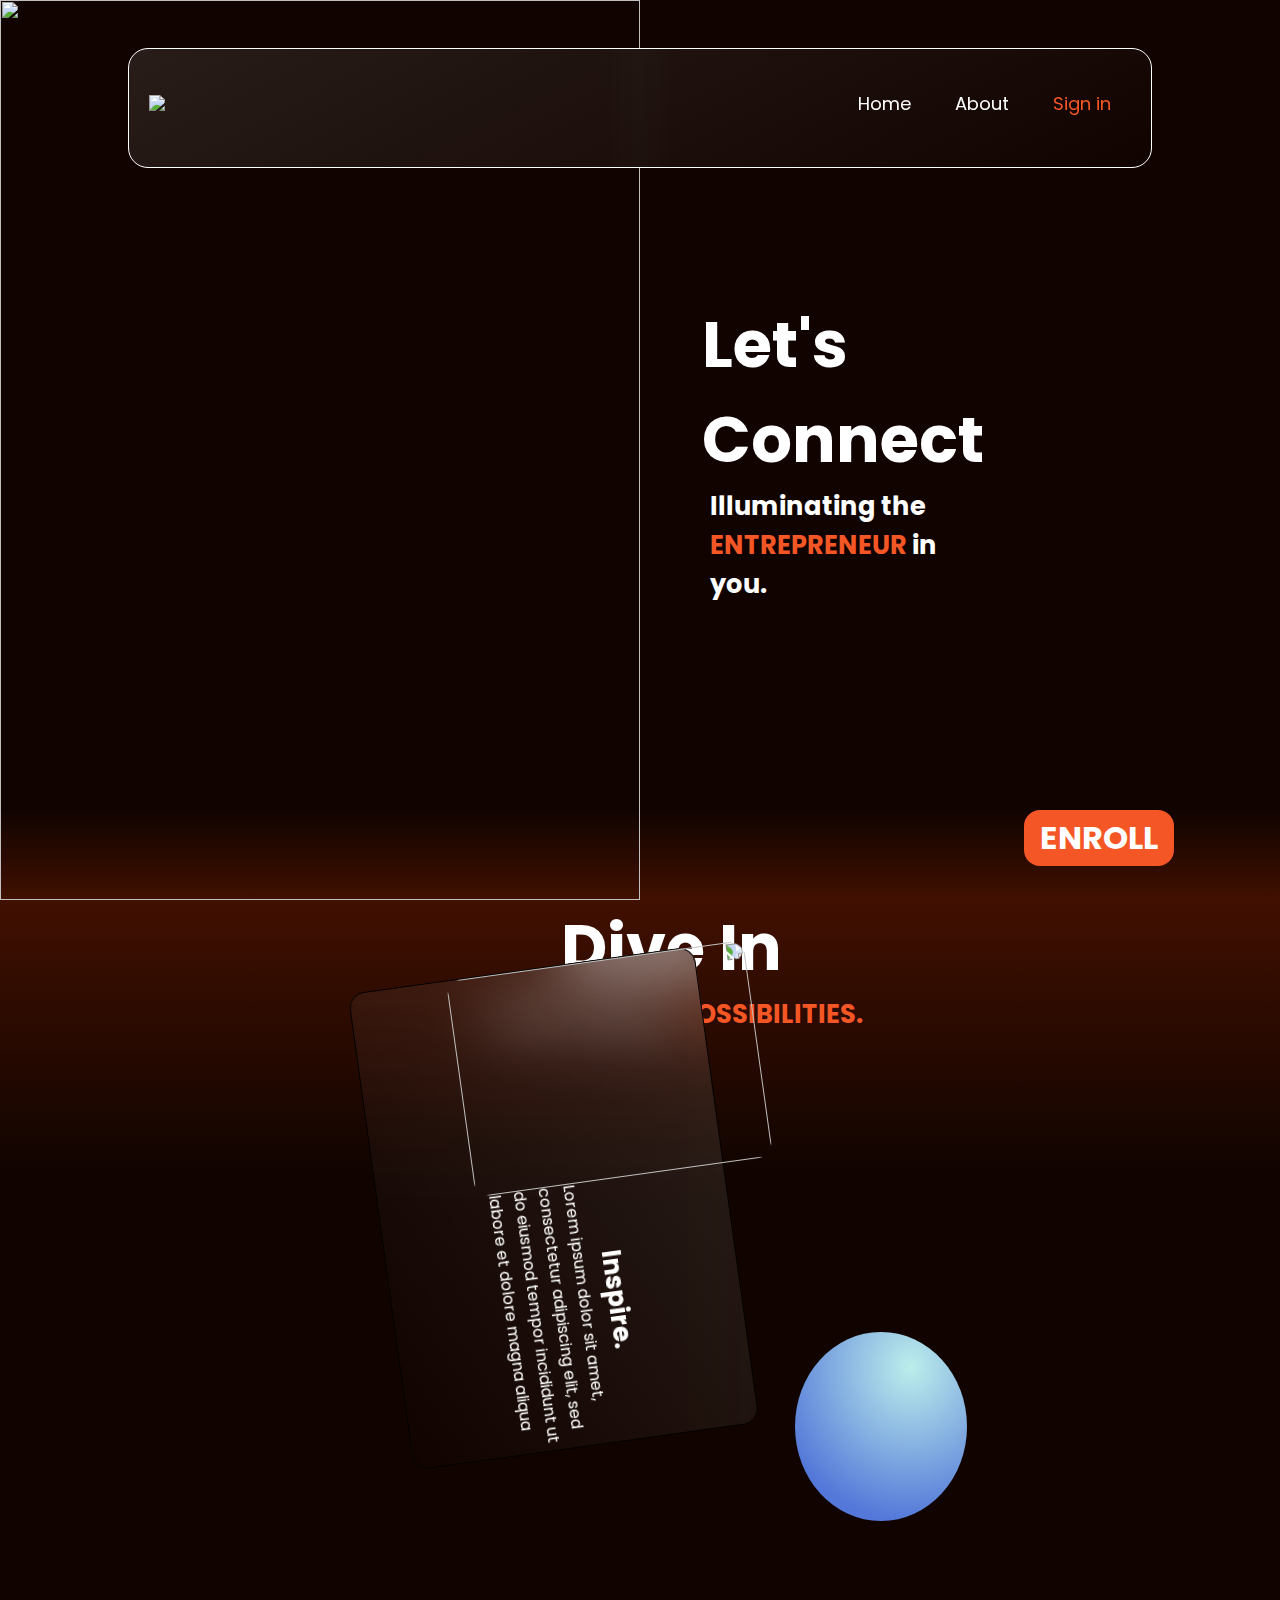
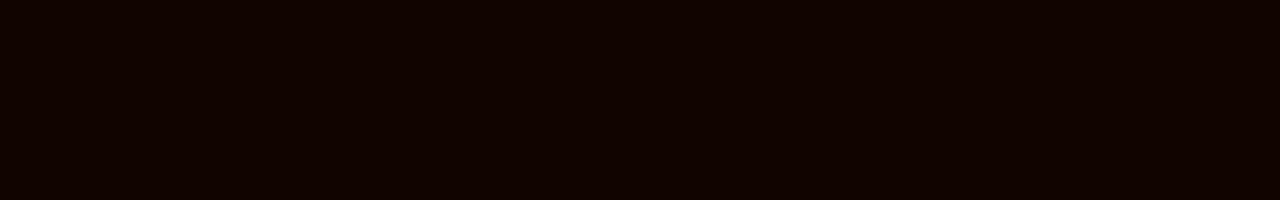
==== index.html @ fa2f4768 "Add files via upload" ====
<!DOCTYPE html>
<html lang="en">

<head>
    <meta charset="UTF-8">
    <meta name="viewport" content="width=device-width, initial-scale=1.0">
    <link rel="stylesheet" href="style.css">
    <title>FED - Landing Page</title>
</head>

<body>
    <div class="landing-page">
        <nav>
            <img src="Images/FED Logo.png" class="logo">
            <ul id="sidemenu">
                <li><a href="#">Home</a></li>
                <li><a href="#">About</a></li>
                <li><a href="#"><span>Sign in</span></a></li>
            </ul>
        </nav>
        <div class="home">
            <div class="left-component">
                <img src="/Images/Background.png">
            </div>
            <div class="right-component">
                <h1>Let's <br> Connect</h1>
                <h3>Illuminating the<br> <span>ENTREPRENEUR</span> in <br>you.</h3>
            </div>
            <button>ENROLL</button>
        </div>

        <div class="about">
            <h1>Dive In</h1>
            <h3>to the endless <span>POSSIBILITIES.</span></h3>
            <div class="center-glass">
                <div class="rectangle">
                    <div class="image">
                        <img src="/Images/Background.png">
                    </div>
                    <div class="txt_bx">
                        <h3>Inspire.</h3>
                        <p>Lorem ipsum dolor sit amet, consectetur adipiscing elit, sed do eiusmod tempor incididunt
                            ut
                            labore et dolore magna aliqua
                        </p>
                    </div>


                </div>
                <div class="circle"></div>
            </div>
        </div>


    </div>
</body>

</html>
---- style.css ----
@import url('https://fonts.googleapis.com/css2?family=Merriweather:wght@700&family=Montserrat:wght@700&family=Poppins&family=Work+Sans&display=swap');

* {
    padding: 0;
    margin: 0;
    box-sizing: border-box;
    list-style: none;
    text-decoration: none;
    font-family: 'Poppins';
    color: white;
}

nav {
    display: flex;
    align-items: center;
    justify-content: space-between;
    flex-wrap: wrap;
    width: 80%;
    height: 100px;
    margin-top: 0px;
    position: absolute;
    height: 120px;
    top: 48px;
    left: 10vw;
    background: linear-gradient(152.97deg, rgba(255, 255, 255, 0.1) 0%, rgba(255, 255, 255, 0) 100%);
    backdrop-filter: blur(21px);
    border-radius: 20px;
    border: 1px solid;
}

.logo {
    width: 140px;
    margin-left: 20px;
    margin-top: -10px;
}

nav ul {
    margin-right: 20px;
    margin-top: -10px;
}

nav ul li {
    display: inline-block;
    margin: 10px 20px;
}

nav ul li a {
    color: white;
    font-size: 18px;
    position: relative;
}

.home {
    display: flex;
    align-items: center;
    justify-content: center;
    flex-direction: row;
    flex-wrap: wrap;
    height: 100vh;
    background: linear-gradient(to bottom, rgb(17, 4, 0) 90%, #411001);
}

.home .left-component {
    width: 50%;
    height: 100vh;
}

.home .left-component img {
    width: 100%;
    height: 100vh;
}

.home .right-component {
    width: 50%;
}

h1 {
    font-size: 5vw;
    font-weight: 700;
    margin-left: 62px;
}

.right-component h3 {
    font-size: 2vw;
    font-weight: 700;
    margin-left: 70px;
}

.about h3 {
    font-size: 2vw;
    font-weight: 700;
    margin-left: 70px;
}

span {
    color: #F45725;
}

button {
    position: absolute;
    left: 80%;
    top: 90vh;
    font-size: 2.5vw;
    font-weight: 700;
    border: 0;
    border-radius: 16px;
    padding: 4px 16px 4px 16px;
    background-color: #F45725;
    color: white;
}

.about {
    background: linear-gradient(to top, rgb(17, 4, 0) 70%, #411001);
    display: flex;
    align-items: center;
    flex-direction: column;
    flex-wrap: wrap;
    min-height: 100vh;
    width: 100%;
}

.center-glass {
    width: 51.02vw;
    height: 32.7vw;
    display: flex;
}

.rectangle {
    width: 41.5vw;
    height: 27.27vw;
    border: 1px solid black;
    border-radius: 16px;
    background: linear-gradient(152.97deg, rgba(255, 255, 255, 0.1) 0%, rgba(255, 255, 255, 0) 100%);
    backdrop-filter: blur(30px);
    rotate: 82.07deg;
    display: flex; 
    flex-direction: row;
    align-items: center;
    justify-content: center;
}

.image {
    height: 50vh;
}

.image img {
    width: 17vw;
    height: 23.5vw;
    border-radius: 16px;
}

.image h3 {
    font-size: 2vw;
    font-weight: 700;
}

.text {
    display: inline-block;
    margin-bottom: 250px;
}

.text h3 {
    font-size: 2.11vw;
    font-weight: 700;
}

.text p {
    font-size: 20px;
    font-weight: 400;
}

.circle {
    width: 14.8vw;
    height: 14.8vw;
    border-radius: 50%;
    margin-top: 23.26vw;
    background: radial-gradient(81.25% 81.25% at 67.32% 18.75%, #BCEEEB 0%, #5378D9 100%);
}
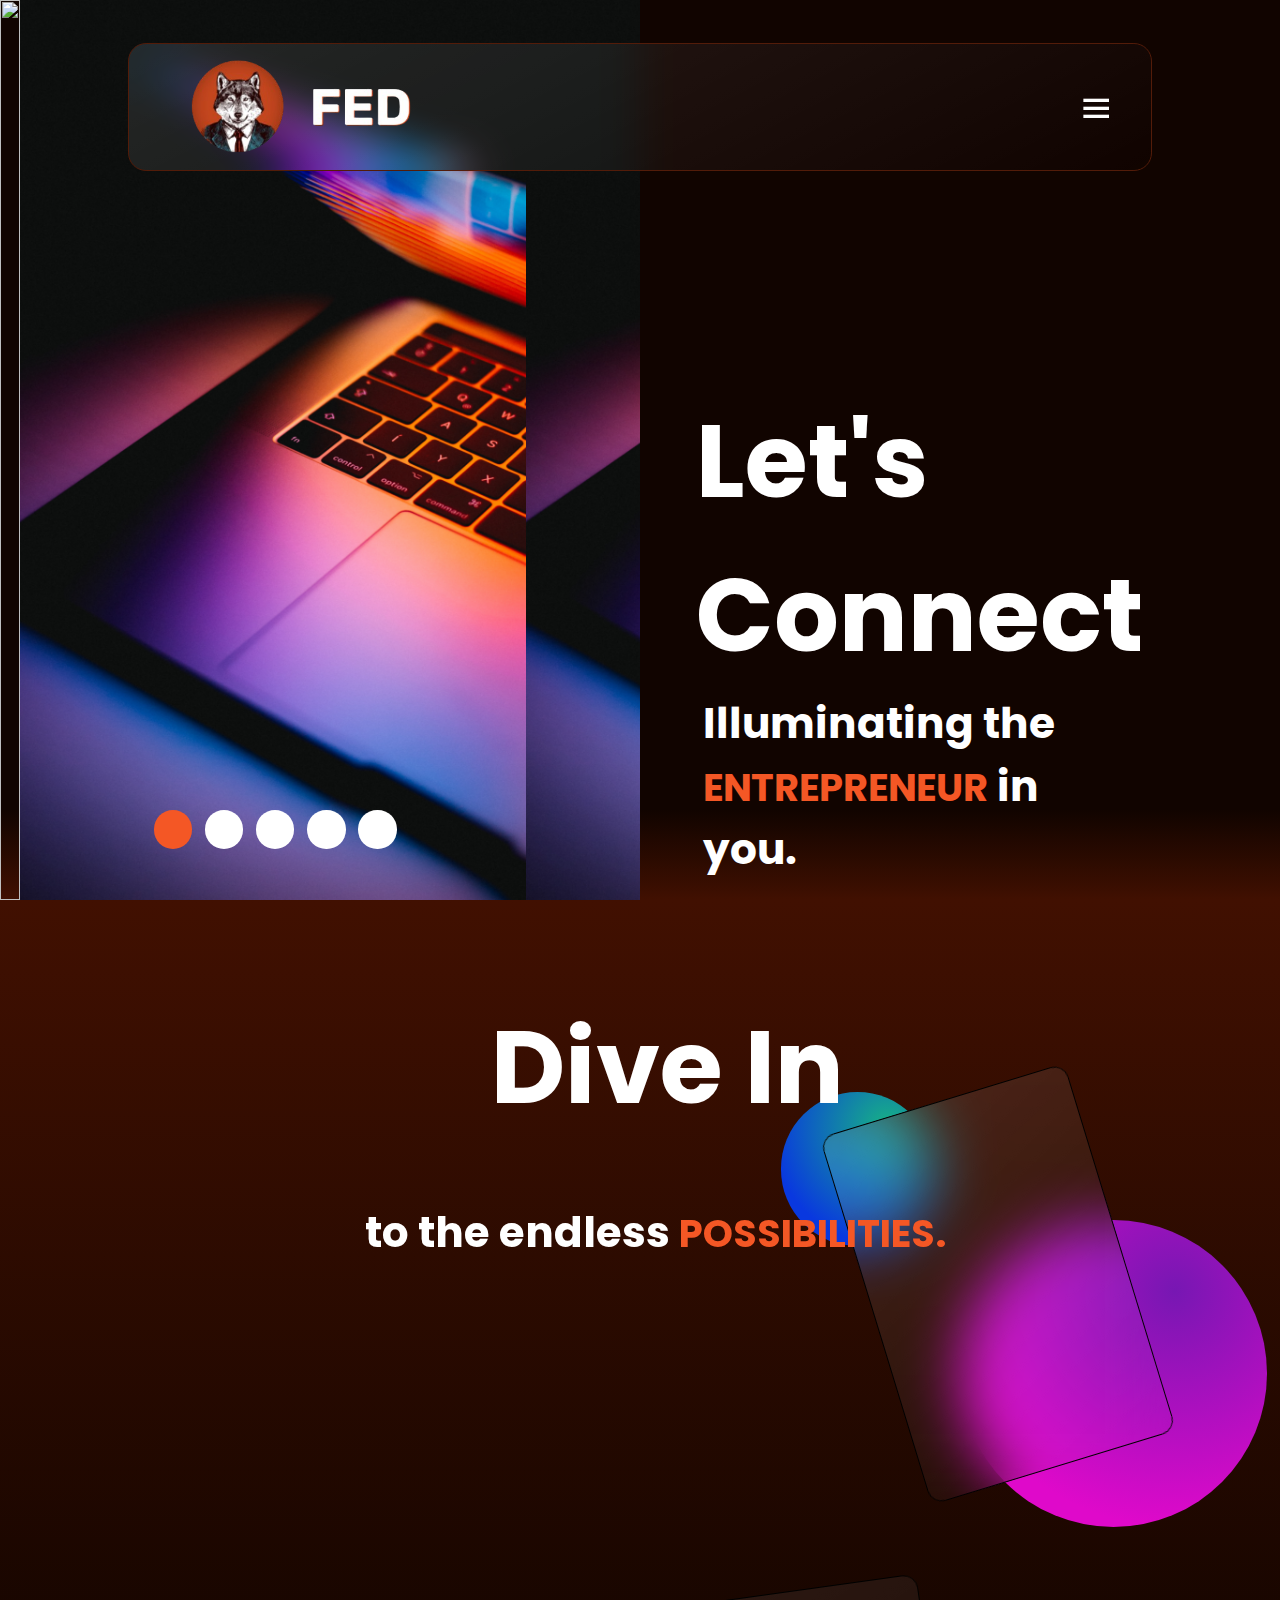
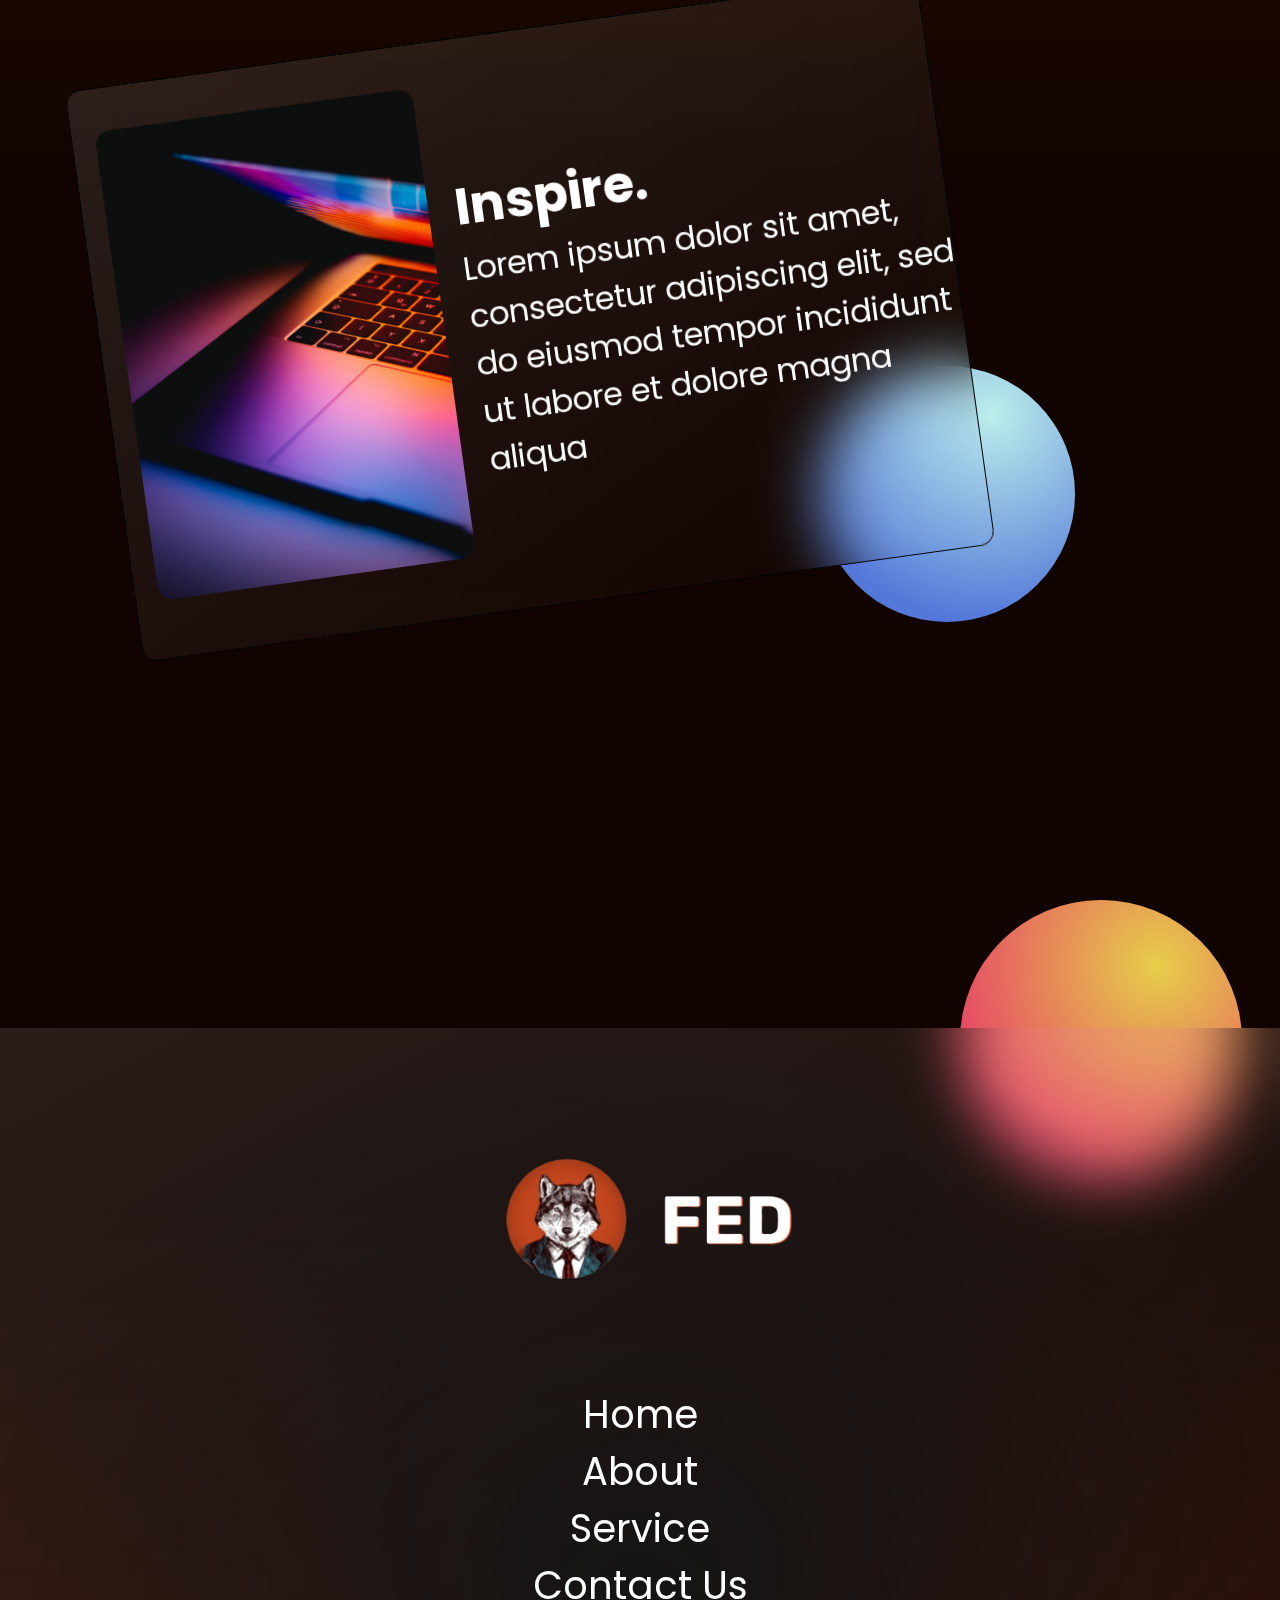
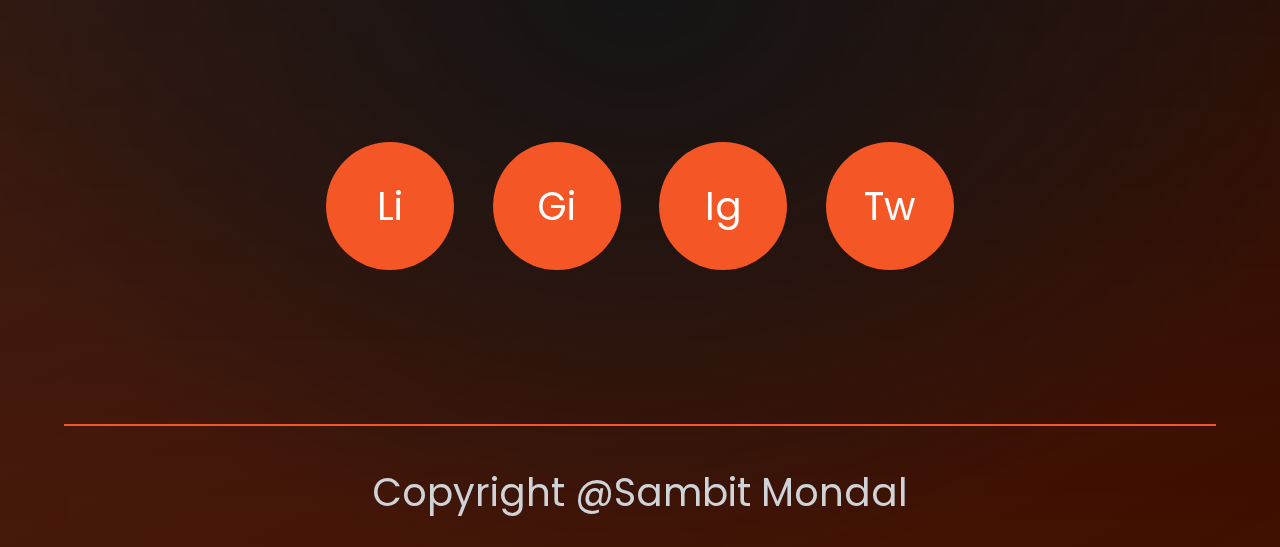
==== commit 88ce473d: "Add files via upload" ====
--- a/index.html
+++ b/index.html
@@ -4,55 +4,168 @@
 <head>
     <meta charset="UTF-8">
     <meta name="viewport" content="width=device-width, initial-scale=1.0">
+    <link rel="icon" href="Images/FED Logo 2.png" type="image/x-icon">
+    <link href='https://unpkg.com/boxicons@2.1.4/css/boxicons.min.css' rel='stylesheet'>
     <link rel="stylesheet" href="style.css">
     <title>FED - Landing Page</title>
 </head>
 
-<body>
+<body class="body">
+
+
+    <!-------------------------------------------------------------- Sign In form ------------------------------------------------------------------------->
+
+
+    <div class="sign-in">
+        <span class="close"><i class='bx bx-x'></i></span>
+        <div class="sign-in-content">
+            <div class="heading_txt">
+                <h3 class="Hello">Hello !</h3>
+                <h3>Welcome Back</h3>
+            </div>
+            <form>
+                <label for="Username" class="username"><input type="text" name="username" placeholder="Enter Username"
+                        required></label>
+                <label for="Password" class="password"><input type="password" name="password"
+                        placeholder="Enter Password" required></label>
+                <p>Forgot Password?</p>
+                <span class="submit">Sign In</span>
+            </form>
+            <div class="social_login">
+                <p class="txt">Or Continue With</p>
+                <div class="logos">
+                    <div class="icon"><img src="Images/Google.png"></div>
+                    <div class="icon"><img src="Images/Facebook.png"></div>
+                    <div class="icon"><img src="Images/Apple.png"></div>
+                </div>
+                <p>Don't Have An Account? <b>Create Account !</b></p>
+            </div>
+        </div>
+    </div>
+
+
     <div class="landing-page">
+
+
+        <!------------------------------------------------------------------ Navbar ---------------------------------------------------------------------------->
+
+
         <nav>
             <img src="Images/FED Logo.png" class="logo">
-            <ul id="sidemenu">
-                <li><a href="#">Home</a></li>
-                <li><a href="#">About</a></li>
-                <li><a href="#"><span>Sign in</span></a></li>
+            <ul>
+                <li>
+                    <a href="#" class="icon"><i class='bx bx-menu' style='color:#ffffff'></i></a>
+                    <ul id="sidemenu" class="dropdown">
+                        <li><a href="#home">Home</a></li>
+                        <li><a href="#about">About</a></li>
+                        <li><a href="#" class="sign-in-btn"><span>Sign in</span></a></li>
+                    </ul>
+                </li>
             </ul>
         </nav>
-        <div class="home">
+
+
+
+        <!------------------------------------------------------------------- Home ----------------------------------------------------------------------------->
+
+        <div id="home" class="home">
             <div class="left-component">
-                <img src="/Images/Background.png">
+                <div class="slider fade">
+                    <img class="img active" src="Images/image-0.png">
+                    <img class="img" src="/Images/image-1.png">
+                    <img class="img" src="/Images/image-2.png">
+                    <img class="img" src="/Images/image-3.png">
+                    <img class="img" src="/Images/image-4.png">
+                </div>
+                <div class="buttons">
+                    <span class="next">&#10095;</span>
+                    <span class="prev">&#10094;</span>
+                </div>
+                <div class="slider-nav">
+                    <div class="dot circle5 active" attr="0" onclick="switchImage(this)"></div>
+                    <div class="dot circle6" attr="1" onclick="switchImage(this)"></div>
+                    <div class="dot circle7" attr="2" onclick="switchIsmage(this)"></div>
+                    <div class="dot circle8" attr="3" onclick="switchImage(this)"></div>
+                    <div class="dot circle9" attr="4" onclick="switchImage(this)"></div>
+                </div>
             </div>
             <div class="right-component">
                 <h1>Let's <br> Connect</h1>
                 <h3>Illuminating the<br> <span>ENTREPRENEUR</span> in <br>you.</h3>
             </div>
-            <button>ENROLL</button>
-        </div>
-
-        <div class="about">
-            <h1>Dive In</h1>
-            <h3>to the endless <span>POSSIBILITIES.</span></h3>
-            <div class="center-glass">
-                <div class="rectangle">
-                    <div class="image">
-                        <img src="/Images/Background.png">
-                    </div>
-                    <div class="txt_bx">
-                        <h3>Inspire.</h3>
-                        <p>Lorem ipsum dolor sit amet, consectetur adipiscing elit, sed do eiusmod tempor incididunt
-                            ut
-                            labore et dolore magna aliqua
-                        </p>
-                    </div>
-
-
-                </div>
-                <div class="circle"></div>
-            </div>
+            <a href="#" id="button" class="btn">ENROLL</a>
         </div>
 
 
+
+        <!------------------------------------------------------------------ About ----------------------------------------------------------------------------->
+
+        <div id="about" class="about">
+            <div class="about-main">
+                <div class="heading">
+                    <h1>Dive In</h1>
+                    <br>
+                    <h3>to the endless <span>POSSIBILITIES.</span></h3>
+                </div>
+                <div class="center-glass">
+                    <div class="rectangle">
+                        <div class="image">
+                            <img src="/Images/image-1.png">
+                        </div>
+                        <div class="text">
+                            <h3>Inspire.</h3>
+                            <p>Lorem ipsum dolor sit amet, consectetur adipiscing elit, sed do eiusmod tempor incididunt
+                                ut
+                                labore et dolore magna aliqua
+                            </p>
+                        </div>
+                    </div>
+                    <div class="circle-purple"></div>
+                </div>
+                <div class="glass-balls">
+                    <div class="circle-blue"></div>
+                    <div class="rectangle-small"></div>
+                    <div class="circle-pink"></div>
+                </div>
+            </div>
+
+
+            <!---------------------------------------------------------------- Footer -------------------------------------------------------------------------------->
+
+
+
+            <div class="footer">
+                <div class="circle-orange"></div>
+                <div class="glass">
+                    <div class="contents">
+                        <img src="/Images/FED Logo.png">
+                        <div class="tabs">
+                            <a href="#home">Home</a>
+                            <a href="#about">About</a>
+                            <a href="#about">Service</a>
+                            <a href="#home">Contact Us</a>
+                        </div>
+                        <div class="links">
+                            <div class="circle1">Li</div>
+                            <div class="circle2">Gi</div>
+                            <div class="circle3">Ig</div>
+                            <div class="circle4">Tw</div>
+                        </div>
+                        <hr color="#F45725">
+                        <div class="copyright">
+                            Copyright @Sambit Mondal
+                        </div>
+                    </div>
+                </div>
+            </div>
+        </div>
+        </footer>
+
     </div>
+
+
+    <script src="script.js"></script>
+
 </body>
 
 </html>--- a/style.css
+++ b/style.css
@@ -8,46 +8,80 @@
     text-decoration: none;
     font-family: 'Poppins';
     color: white;
+    transition: 0.3s ease;
+}
+
+html {
+    scroll-behavior: smooth;
+    user-select: none;
+}
+
+.landing-page {
+    min-height: 100vh;
+}
+
+.landing-page.blur {
+    filter: blur(10px);
+    -webkit-filter: blur(10px);
+}
+
+::-webkit-scrollbar {
+    width: 7px;
+}
+
+::-webkit-scrollbar-track {
+    background: rgb(17, 4, 0);
+}
+
+::-webkit-scrollbar-thumb {
+    background: #F45725;
+    border-radius: 10px;
 }
 
 nav {
     display: flex;
     align-items: center;
     justify-content: space-between;
-    flex-wrap: wrap;
     width: 80%;
-    height: 100px;
-    margin-top: 0px;
-    position: absolute;
-    height: 120px;
-    top: 48px;
-    left: 10vw;
+    position: absolute;
+    height: 4.46vw;
+    margin-top: 3.38vw;
+    margin-left: 10vw;
     background: linear-gradient(152.97deg, rgba(255, 255, 255, 0.1) 0%, rgba(255, 255, 255, 0) 100%);
     backdrop-filter: blur(21px);
-    border-radius: 20px;
-    border: 1px solid;
+    border-radius: 1.409vw;
+    border: 0.01vw solid #531c09;
+    z-index: 1;
 }
 
 .logo {
-    width: 140px;
-    margin-left: 20px;
-    margin-top: -10px;
+    width: 9.87vw;
+    margin-left: 1.41vw;
 }
 
 nav ul {
-    margin-right: 20px;
-    margin-top: -10px;
+    margin-right: 1.41vw;
+    margin-top: 0vw;
 }
 
 nav ul li {
     display: inline-block;
-    margin: 10px 20px;
+    margin: 0.70vw 1.41vw;
 }
 
 nav ul li a {
     color: white;
-    font-size: 18px;
+    font-size: 1.23vw;
     position: relative;
+    transition: 0.3s ease;
+}
+
+nav ul li a.icon {
+    display: none;
+}
+
+nav ul li a:hover {
+    color: #F45725;
 }
 
 .home {
@@ -61,13 +95,95 @@
 }
 
 .home .left-component {
-    width: 50%;
+    max-width: 50%;
     height: 100vh;
-}
-
-.home .left-component img {
-    width: 100%;
-    height: 100vh;
+    position: relative;
+}
+
+.slider {
+    display: flex;
+    overflow-x: auto;
+    scroll-behavior: smooth;
+}
+
+.slider-nav {
+    display: flex;
+    column-gap: 1rem;
+    position: absolute;
+    bottom: 1.25rem;
+    bottom: 4vw;
+    left: 4vw;
+    z-index: 1;
+}
+
+.slider-nav a {
+    opacity: 0.75;
+    transition: opacity ease 250ms;
+}
+
+.slider-nav a:hover {
+    opacity: 1;
+}
+
+.circle5,
+.circle6,
+.circle7,
+.circle8,
+.circle9 {
+    position: absolute;
+    z-index: 1;
+    width: 1vw;
+    height: 1vw;
+    background: #fff;
+    border-radius: 50%;
+}
+
+.circle5.active,
+.circle6.active,
+.circle7.active,
+.circle8.active,
+.circle9.active {
+    background: #F45725;
+}
+
+.circle6 {
+    left: 1.5vw;
+}
+
+.circle7 {
+    left: 3vw;
+}
+
+.circle8 {
+    left: 4.5vw;
+}
+
+.circle9 {
+    left: 6vw;
+}
+
+.buttons {
+    visibility: hidden;
+}
+
+@keyframes next1 {
+    from {
+        left: 0%;
+    }
+
+    to {
+        left: -100%;
+    }
+}
+
+@keyframes next2 {
+    from {
+        left: 100%;
+    }
+
+    to {
+        left: 0%;
+    }
 }
 
 .home .right-component {
@@ -77,86 +193,107 @@
 h1 {
     font-size: 5vw;
     font-weight: 700;
-    margin-left: 62px;
+    margin-left: 4.369vw;
 }
 
 .right-component h3 {
     font-size: 2vw;
     font-weight: 700;
-    margin-left: 70px;
-}
-
-.about h3 {
-    font-size: 2vw;
-    font-weight: 700;
-    margin-left: 70px;
+    margin-left: 4.933vw;
 }
 
 span {
     color: #F45725;
 }
 
-button {
+span.user {
+    font-size: 1.23vw;
+}
+
+#button {
     position: absolute;
     left: 80%;
     top: 90vh;
     font-size: 2.5vw;
     font-weight: 700;
     border: 0;
-    border-radius: 16px;
+    border-radius: 1.127vw;
     padding: 4px 16px 4px 16px;
     background-color: #F45725;
     color: white;
+    transition: 0.3s ease;
+}
+
+#button:hover {
+    color: #F45725;
+    background-color: white;
+}
+
+.heading {
+    display: flex;
+    align-items: center;
+    flex-direction: column;
+    top: 7.04vw;
+    left: 0;
+    right: 0;
+    margin: auto;
+    position: absolute;
+    z-index: 1;
+}
+
+.heading h3 {
+    font-size: 2vw;
+    font-weight: 700;
+    margin-left: 2.5vw;
 }
 
 .about {
     background: linear-gradient(to top, rgb(17, 4, 0) 70%, #411001);
     display: flex;
-    align-items: center;
     flex-direction: column;
-    flex-wrap: wrap;
-    min-height: 100vh;
     width: 100%;
+    position: absolute;
 }
 
 .center-glass {
-    width: 51.02vw;
+    width: 70%;
     height: 32.7vw;
     display: flex;
+    position: absolute;
+    top: 17.09vw;
+    left: 17.14vw;
+    margin: auto;
 }
 
 .rectangle {
     width: 41.5vw;
     height: 27.27vw;
     border: 1px solid black;
-    border-radius: 16px;
+    border-radius: 1.127vw;
     background: linear-gradient(152.97deg, rgba(255, 255, 255, 0.1) 0%, rgba(255, 255, 255, 0) 100%);
     backdrop-filter: blur(30px);
-    rotate: 82.07deg;
-    display: flex; 
+    rotate: -7.93deg;
+    display: flex;
     flex-direction: row;
     align-items: center;
     justify-content: center;
+    z-index: 1;
+    margin-top: 7.04vw;
+    margin-left: 2.81vw;
 }
 
 .image {
-    height: 50vh;
+    margin-left: 1.76vw;
 }
 
 .image img {
     width: 17vw;
-    height: 23.5vw;
-    border-radius: 16px;
-}
-
-.image h3 {
-    font-size: 2vw;
-    font-weight: 700;
+    height: 23vw;
+    border-radius: 1.127vw;
 }
 
 .text {
-    display: inline-block;
-    margin-bottom: 250px;
+    margin-left: 2.114vw;
 }
 
 .text h3 {
@@ -165,14 +302,1029 @@
 }
 
 .text p {
-    font-size: 20px;
+    font-size: 1.40vw;
     font-weight: 400;
 }
 
-.circle {
-    width: 14.8vw;
-    height: 14.8vw;
+.circle-purple {
+    width: 12vw;
+    height: 12vw;
     border-radius: 50%;
-    margin-top: 23.26vw;
+    margin-top: 22.26vw;
+    margin-left: -6.27vw;
     background: radial-gradient(81.25% 81.25% at 67.32% 18.75%, #BCEEEB 0%, #5378D9 100%);
+}
+
+.circle-blue {
+    width: 6.03vw;
+    height: 6.03vw;
+    border-radius: 50%;
+    margin-left: 59vw;
+    margin-top: 11vw;
+    background: radial-gradient(76.75% 76.75% at 70% 23.25%, #17B384 0%, #0938DF 100%);
+}
+
+.rectangle-small {
+    width: 13.61vw;
+    height: 17.66vw;
+    border: 1px solid black;
+    border-radius: 1.127vw;
+    margin-left: 63vw;
+    margin-top: -7vw;
+    rotate: -17deg;
+    background: linear-gradient(152.97deg, rgba(255, 255, 255, 0.1) 0%, rgba(255, 255, 255, 0) 100%);
+    backdrop-filter: blur(30px);
+}
+
+.circle-pink {
+    width: 14.73vw;
+    height: 14.73vw;
+    border-radius: 50%;
+    margin-top: -12vw;
+    margin-left: 68vw;
+    background: radial-gradient(76.75% 76.75% at 70% 23.25%, #7717B3 0%, #DF09CA 100%);
+}
+
+.footer {
+    width: 100%;
+    margin-top: 20vw;
+    background: linear-gradient(to top,  #411001, rgb(17, 4, 0) 70%);
+}
+
+.glass {
+    display: flex;
+    align-items: center;
+    justify-content: center;
+    flex-direction: column;
+    background: radial-gradient(54.8% 53% at 50% 50%, #151515 0%, rgba(21, 21, 21, 0) 100%),
+        linear-gradient(152.97deg, rgba(255, 255, 255, 0.1) 0%, rgba(255, 255, 255, 0) 100%);
+    backdrop-filter: blur(30px);
+    margin-top: -9vw;
+}
+
+.circle-orange {
+    width: 14.73vw;
+    height: 14.73vw;
+    border-radius: 50%;
+    margin-top: 6vw;
+    margin-left: 83vw;
+    background: radial-gradient(76.75% 76.75% at 70% 23.25%, #E7CE4A 0%, #E64467 100%);
+}
+
+.contents {
+    display: flex;
+    align-items: center;
+    justify-content: center;
+    flex-direction: column;
+}
+
+.contents img {
+    width: 11.87vw;
+}
+
+.contents .tabs {
+    margin-top: -2vw;
+}
+
+.contents .tabs a {
+    margin-left: 1.5vw;
+    margin-right: 1.5vw;
+    transition: 0.3s ease;
+}
+
+.contents .tabs a:hover {
+    color: #F45725;
+}
+
+.links {
+    display: flex;
+    flex-direction: row;
+    align-items: center;
+    justify-content: space-between;
+    margin-top: 3vw;
+}
+
+.circle1,
+.circle2,
+.circle3,
+.circle4 {
+    display: flex;
+    align-items: center;
+    justify-content: center;
+    border-radius: 50%;
+    background: #F45725;
+    width: 3vw;
+    height: 3vw;
+    margin-left: 1.5vw;
+    margin-right: 1.5vw;
+    transition: 0.3s ease;
+}
+
+.circle1:hover,
+.circle2:hover,
+.circle3:hover,
+.circle4:hover {
+    background: #fff;
+    color: #F45725;
+}
+
+hr {
+    margin-top: 2vw;
+    width: 90vw;
+}
+
+.copyright {
+    display: flex;
+    align-items: center;
+    justify-content: center;
+    margin-top: 2vw;
+    margin-bottom: 2vw;
+    color: #CFD3D7;
+}
+
+.sign-in {
+    display: none;
+}
+
+.sign-in {
+    background: #151515;
+    filter: opacity(0.97);
+    position: absolute;
+    display: flex;
+    align-items: center;
+    justify-content: center;
+    width: 30.31vw;
+    height: 37.57vw;
+    top: 0;
+    bottom: 0;
+    left: 0;
+    right: 0;
+    margin: auto;
+    z-index: 101;
+    border-radius: 1.5vw;
+    transform: scale(0);
+    transition: .2s ease-out;
+}
+
+.sign-in.active {
+    transform: scale(1);
+    transition: .2s ease-in;
+}
+
+.sign-in i {
+    position: absolute;
+    top: 1vw;
+    right: 1vw;
+    font-size: 2vw;
+}
+
+.sign-in-content {
+    display: flex;
+    align-items: center;
+    justify-content: center;
+    flex-direction: column;
+    flex-wrap: wrap;
+    width: 80%;
+    height: 80%;
+    position: absolute;
+}
+
+.sign-in-content .heading_txt {
+    position: absolute;
+    left: 0;
+    top: 0;
+    margin: auto;
+    display: flex;
+    align-items: center;
+    justify-content: center;
+    flex-direction: column;
+    margin-left: 33%;
+    font-size: 1.05vw;
+    margin-bottom: 2vw;
+}
+
+.sign-in-content .heading_txt h3.Hello {
+    margin-bottom: 1.19vw;
+}
+
+.sign-in-content form {
+    display: flex;
+    align-items: center;
+    justify-content: center;
+    flex-direction: column;
+    margin-top: -6vw;
+}
+
+.sign-in-content form input {
+    width: 19vw;
+    height: 2.5vw;
+    border-radius: 0.56vw;
+    padding-left: 1.41vw;
+    color: gray;
+}
+
+.sign-in-content form .username {
+    margin-bottom: 1.41vw;
+    margin-top: -3.05vw;
+}
+
+.sign-in-content form input::placeholder {
+    font-size: 1vw;
+}
+
+.sign-in-content form p {
+    font-size: 0.7vw;
+    margin-top: 5vw;
+    position: absolute;
+    margin-left: 13vw;
+}
+
+.sign-in-content span.submit {
+    background: #fff;
+    color: #000;
+    width: 19vw;
+    height: 2.5vw;
+    position: absolute;
+    display: flex;
+    align-items: center;
+    justify-content: center;
+    margin-top: 12vw;
+    border-radius: 0.56vw;
+    font-weight: 700;
+    font-size: 1vw;
+    z-index: 1;
+}
+
+.sign-in-content .social_login {
+    position: absolute;
+    margin-top: 18vw;
+    display: flex;
+    align-items: center;
+    justify-content: center;
+    flex-direction: column;
+}
+
+.txt {
+    position: relative;
+    max-width: 100%;
+    margin: -4vw auto;
+    text-align: center;
+    font-size: 1vw;
+}
+
+.txt::before {
+    content: "";
+    display: block;
+    height: 0.14vw;
+    width: 4.4vw;
+    position: absolute;
+    top: 0.7vw;
+    left: -5vw;
+    background: #BCEEEB;
+}
+
+.txt::after {
+    content: "";
+    display: block;
+    height: 0.14vw;
+    width: 4.4vw;
+    position: absolute;
+    top: 0.7vw;
+    right: -5vw;
+    background: #BCEEEB;
+}
+
+.logos {
+    margin-top: 5.3vw;
+    margin-bottom: 0.3vw;
+    display: grid;
+    grid-template-columns: repeat(3, 1fr);
+    gap: 3.6vw;
+}
+
+.logos .icon {
+    width: 4vw;
+    height: 2.5vw;
+    background: #fff;
+    display: flex;
+    align-items: center;
+    justify-content: center;
+    border-radius: 0.70vw;
+}
+
+.logos img {
+    width: 1.5vw;
+    height: 1.5vw;
+}
+
+.social_login p {
+    margin-top: 30px;
+    color: #CFD3D7;
+    font-weight: 200;
+    font-size: 1vw;
+}
+
+
+
+
+
+
+
+/* CSS for Mobile devices */
+
+
+@media only screen and (max-width: 461px) {
+    nav {
+        height: 10vw;
+    }
+
+    .logo {
+        width: 23vw;
+    }
+
+    nav ul li a.icon {
+        font-size: 4vw;
+        display: block;
+    }
+
+    nav ul li a {
+        font-size: 2.5vw;
+    }
+
+    nav ul li ul.dropdown li {
+        display: block;
+    }
+
+    nav ul li ul.dropdown {
+        width: 100%;
+        background: #151515;
+        position: absolute;
+        width: 25vw;
+        top: 3vw;
+        left: 65%;
+        z-index: 1;
+        display: none;
+    }
+
+    nav ul li:hover ul.dropdown {
+        display: block;
+    }
+
+    span.user {
+        font-size: 2.5vw;
+    }
+
+    .home {
+        max-height: 50vh;
+    }
+
+    .home .left-component {
+        height: 100vh;
+    }
+
+    .home .right-component {
+        height: 100vh;
+    }
+
+    h1 {
+        font-size: 8vw;
+        margin-top: 13vw;
+    }
+
+    .home .right-component h3 {
+        font-size: 3.3vw;
+    }
+
+    #button {
+        left: 75%;
+        top: 40vh;
+    }
+
+    .slider img {
+        object-fit: fill;
+        width: 100%;
+        height: 50vh;
+    }
+
+    .circle5,
+    .circle6,
+    .circle7,
+    .circle8,
+    .circle9 {
+        width: 3vw;
+        height: 3vw;
+        margin-top: -110vw;
+        z-index: 1;
+        left: 8vw;
+    }
+
+    .circle6 {
+        left: 12vw;
+    }
+
+    .circle7 {
+        left: 16vw;
+    }
+
+    .circle8 {
+        left: 20vw;
+    }
+
+    .circle9 {
+        left: 24vw;
+    }
+
+    .contents img {
+        width: 30vw;
+    }
+
+    .circle1,
+    .circle2,
+    .circle3,
+    .circle4 {
+        width: 10vw;
+        height: 10vw;
+    }
+
+    .sign-in {
+        width: 70vw;
+        height: 90vw;
+    }
+
+    .sign-in i {
+        font-size: 6vw;
+    }
+
+    .sign-in-content .heading_txt {
+        font-size: 3vw;
+        position: absolute;
+        left: 0;
+        right: 0;
+        margin: auto;
+    }
+
+    .sign-in form input {
+        height: 5vw;
+        width: 40vw;
+        padding: auto;
+        padding-bottom: 0vw;
+        font-size: 2vw;
+        border-radius: 1.5vw;
+        margin-top: -10vw;
+        color: #000;
+        font-weight: 900;
+    }
+
+    .sign-in form .username {
+        margin-top: -20vw;
+    }
+
+    .sign-in form p {
+        margin-top: 0vw;
+        font-size: 1.5vw;
+        margin-left: 46%;
+    }
+
+    .sign-in-content span.submit {
+        width: 40vw;
+        height: 5vw;
+        font-size: 2vw;
+        border-radius: 1.5vw;
+    }
+
+    .sign-in-content .social_login {
+        margin-top: 30vw;
+    }
+
+    .social_login p {
+        font-size: 2vw;
+    }
+
+    .txt::before {
+        width: 10vw;
+        top: 1.3vw;
+        left: -11vw;
+    }
+
+    .txt::after {
+        width: 10vw;
+        top: 1.3vw;
+        right: -11vw;
+    }
+
+    .logos {
+        margin-top: 7vw;
+        gap: 5vw;
+    }
+
+    .logos .icon {
+        width: 10vw;
+        height: 5vw;
+    }
+
+    .logos .icon img {
+        width: 3vw;
+        height: 3vw;
+    }
+
+    .about {
+        min-height: 200vw;
+    }
+
+    .heading h1 {
+        margin-top: 0vw;
+    }
+
+    .heading h3 {
+        font-size: 3.3vw;
+    }
+
+    .center-glass {
+        top: 50vw;
+        left: 5vw;
+    }
+
+    .rectangle {
+        width: 90vw;
+        height: 45vw;
+    }
+
+    .image img {
+        width: 25vw;
+        height: 37vw;
+    }
+
+    .text h3 {
+        font-size: 4vw;
+    }
+
+    .text p {
+        font-size: 2.5vw;
+    }
+
+    .circle-purple {
+        width: 20vw;
+        height: 20vw;
+        position: absolute;
+        right: -9vw;
+        top: 11vw;
+    }
+
+    .circle-blue {
+        width: 12vw;
+        height: 12vw;
+        margin-top: 15vw;
+        margin-left: 61vw;
+    }
+
+    .rectangle-small {
+        width: 20vw;
+        height: 30vw;
+        margin-top: -12vw;
+        margin-left: 68vw;
+    }
+
+    .circle-pink {
+        width: 24vw;
+        height: 24vw;
+        margin-top: -20vw;
+        margin-left: 75vw;
+    }
+
+    .circle-orange {
+        width: 22vw;
+        height: 22vw;
+        margin-left: 75vw;
+    }
+
+    .glass {
+        margin-top: -12vw;
+    }
+
+    .contents .tabs {
+        display: flex;
+        align-items: center;
+        justify-content: center;
+        flex-direction: column;
+    }
+
+    .footer {
+        margin-top: 70vw;
+    }
+
+    .links {
+        flex-direction: row;
+        margin-top: 10vw;
+        margin-bottom: 10vw;
+    }
+
+    .copyright {
+        margin-top: 3vw;
+        font-size: 3vw;
+    }
+}
+
+
+
+@media only screen and (min-width: 461px) and (max-width: 980px) {
+    .home {
+        height: 100vh;
+    }
+}
+
+
+
+
+@media only screen and (min-width: 980px) and (max-width: 1300px) {
+    * {
+        font-size: 3vw;
+    }
+
+    nav {
+        height: 10vw;
+    }
+
+    .logo {
+        width: 23vw;
+    }
+
+    nav ul li a.icon {
+        font-size: 4vw;
+        display: block;
+    }
+
+    nav ul li a {
+        font-size: 2.5vw;
+    }
+
+    nav ul li ul.dropdown li {
+        display: block;
+    }
+
+    nav ul li ul.dropdown {
+        width: 100%;
+        background: #151515;
+        position: absolute;
+        width: 25vw;
+        top: 3vw;
+        left: 65%;
+        z-index: 1;
+        display: none;
+    }
+
+    nav ul li:hover ul.dropdown {
+        display: block;
+    }
+
+    span.user {
+        font-size: 2.5vw;
+    }
+
+    .sign-in {
+        width: 70vw;
+        height: 90vw;
+    }
+
+    .sign-in i {
+        font-size: 6vw;
+    }
+
+    .sign-in-content .heading_txt {
+        font-size: 3vw;
+        position: absolute;
+        left: 0;
+        right: 0;
+        margin: auto;
+    }
+
+    .sign-in form input {
+        height: 5vw;
+        width: 40vw;
+        padding: auto;
+        padding-bottom: 0vw;
+        font-size: 2vw;
+        border-radius: 1.5vw;
+        margin-top: -10vw;
+        color: #000;
+        font-weight: 900;
+    }
+
+    .sign-in form .username {
+        margin-top: -20vw;
+    }
+
+    .sign-in form p {
+        margin-top: 0vw;
+        font-size: 1.5vw;
+        margin-left: 46%;
+    }
+
+    .sign-in form button[type=submit] {
+        width: 40vw;
+        height: 5vw;
+        font-size: 2vw;
+        border-radius: 1.5vw;
+    }
+
+    .sign-in-content .social_login {
+        margin-top: 30vw;
+    }
+
+    .social_login p {
+        font-size: 2vw;
+    }
+
+    .txt::before {
+        width: 10vw;
+        top: 1.3vw;
+        left: -11vw;
+    }
+
+    .txt::after {
+        width: 10vw;
+        top: 1.3vw;
+        right: -11vw;
+    }
+
+    .logos {
+        margin-top: 7vw;
+        gap: 5vw;
+    }
+
+    .logos .icon {
+        width: 10vw;
+        height: 5vw;
+    }
+
+    .logos .icon img {
+        width: 3vw;
+        height: 3vw;
+    }
+}
+
+
+
+
+/* CSS for Tablets */
+
+@media only screen and (min-width: 980px) and (max-width: 1300px) {
+    .home {
+        max-height: 50%;
+    }
+
+    .home .left-component {
+        height: 100%;
+    }
+
+    .home .right-component {
+        height: 100%;
+    }
+
+    h1 {
+        font-size: 8vw;
+        margin-top: 30vw;
+    }
+
+    .home .right-component h3 {
+        font-size: 3.3vw;
+    }
+
+    #button {
+        left: 75%;
+        top: 80vw;
+    }
+
+    .slider img {
+        object-fit: fill;
+        width: 100%;
+        height: 100vh;
+    }
+
+    .circle5,
+    .circle6,
+    .circle7,
+    .circle8,
+    .circle9 {
+        width: 3vw;
+        height: 3vw;
+        bottom: 0vw;
+    }
+
+    .circle5 {
+        left: 8vw;
+    }
+
+    .circle6 {
+        left: 12vw;
+    }
+
+    .circle7 {
+        left: 16vw;
+    }
+
+    .circle8 {
+        left: 20vw;
+    }
+
+    .circle9 {
+        left: 24vw;
+    }
+
+    .contents img {
+        width: 30vw;
+    }
+
+    .circle1,
+    .circle2,
+    .circle3,
+    .circle4 {
+        width: 10vw;
+        height: 10vw;
+    }
+
+    .sign-in {
+        width: 70vw;
+        height: 90vw;
+    }
+
+    .sign-in i {
+        font-size: 6vw;
+    }
+
+    .sign-in-content .heading_txt {
+        font-size: 3vw;
+        position: absolute;
+        left: 0;
+        right: 0;
+        margin: auto;
+    }
+
+    .sign-in form input {
+        height: 5vw;
+        width: 40vw;
+        padding: auto;
+        padding-bottom: 0vw;
+        font-size: 2vw;
+        border-radius: 1.5vw;
+        margin-top: -10vw;
+        color: #000;
+        font-weight: 900;
+    }
+
+    .sign-in form .username {
+        margin-top: -20vw;
+    }
+
+    .sign-in form p {
+        margin-top: 0vw;
+        font-size: 1.5vw;
+        margin-left: 46%;
+    }
+
+    .sign-in form button[type=submit] {
+        width: 40vw;
+        height: 5vw;
+        font-size: 2vw;
+        border-radius: 1.5vw;
+    }
+
+    .sign-in-content .social_login {
+        margin-top: 30vw;
+    }
+
+    .social_login p {
+        font-size: 2vw;
+    }
+
+    .txt::before {
+        width: 10vw;
+        top: 1.3vw;
+        left: -11vw;
+    }
+
+    .txt::after {
+        width: 10vw;
+        top: 1.3vw;
+        right: -11vw;
+    }
+
+    .logos {
+        margin-top: 7vw;
+        gap: 5vw;
+    }
+
+    .logos .icon {
+        width: 10vw;
+        height: 5vw;
+    }
+
+    .logos .icon img {
+        width: 3vw;
+        height: 3vw;
+    }
+
+    .about {
+        min-height: 200vh;
+    }
+
+    .heading h1 {
+        margin-top: 0vw;
+    }
+
+    .heading h3 {
+        font-size: 3.3vw;
+    }
+
+    .center-glass {
+        top: 50vw;
+        left: 5vw;
+    }
+
+    .rectangle {
+        width: 90vw;
+        height: 45vw;
+    }
+
+    .image img {
+        width: 25vw;
+        height: 37vw;
+    }
+
+    .text h3 {
+        font-size: 4vw;
+    }
+
+    .text p {
+        font-size: 2.5vw;
+    }
+
+    .circle-purple {
+        width: 20vw;
+        height: 20vw;
+        position: absolute;
+        right: -9vw;
+        top: 11vw;
+    }
+
+    .circle-blue {
+        width: 12vw;
+        height: 12vw;
+        margin-top: 15vw;
+        margin-left: 61vw;
+    }
+
+    .rectangle-small {
+        width: 20vw;
+        height: 30vw;
+        margin-top: -12vw;
+        margin-left: 68vw;
+    }
+
+    .circle-pink {
+        width: 24vw;
+        height: 24vw;
+        margin-top: -20vw;
+        margin-left: 75vw;
+    }
+
+    .circle-orange {
+        width: 22vw;
+        height: 22vw;
+        margin-left: 75vw;
+    }
+
+    .glass {
+        margin-top: -12vw;
+    }
+
+    .contents .tabs {
+        display: flex;
+        align-items: center;
+        justify-content: center;
+        flex-direction: column;
+    }
+
+    .footer {
+        margin-top: 70vw;
+    }
+
+    .links {
+        flex-direction: row;
+        margin-top: 10vw;
+        margin-bottom: 10vw;
+    }
+
+    .copyright {
+        margin-top: 3vw;
+        font-size: 3vw;
+    }
+}
+
+
+/* CSS for large screens */
+
+@media only screen and (min-width: 1300px) {
+    .about {
+        max-height: 150vh;
+    }
 }